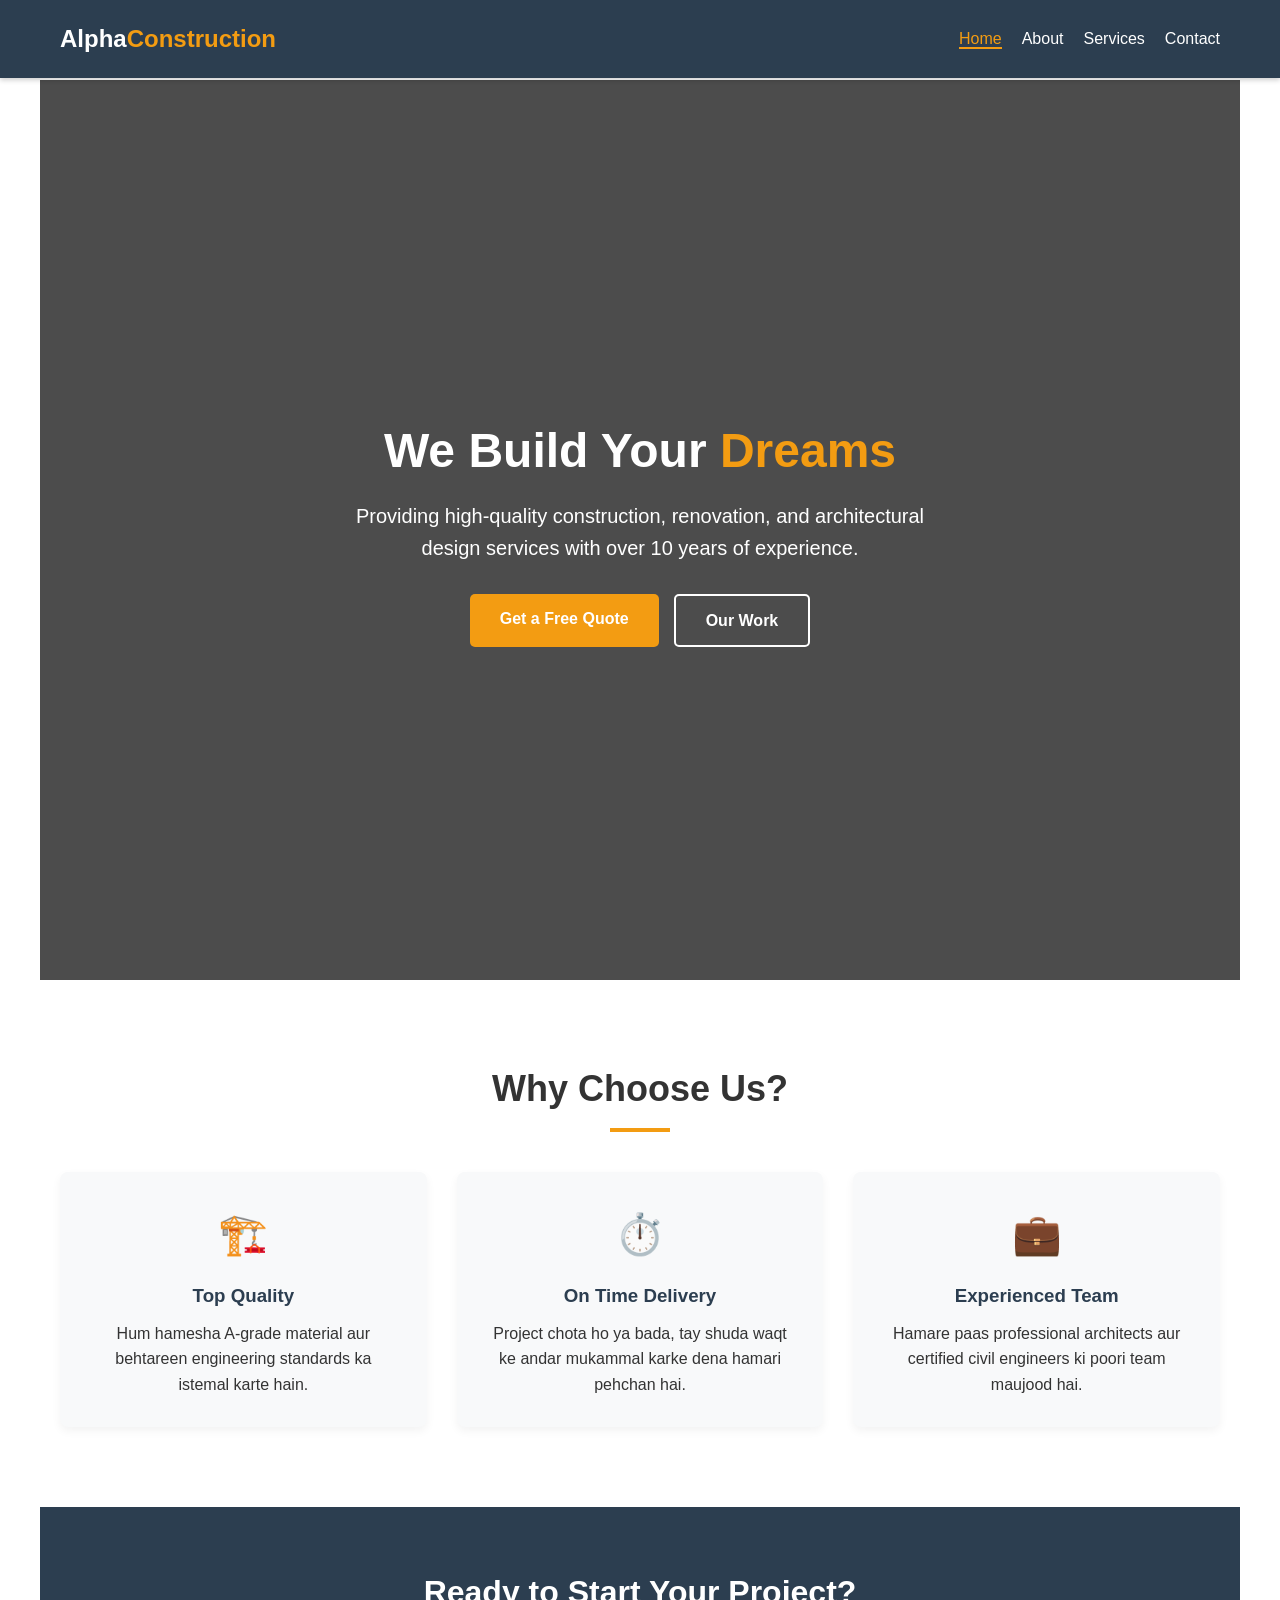
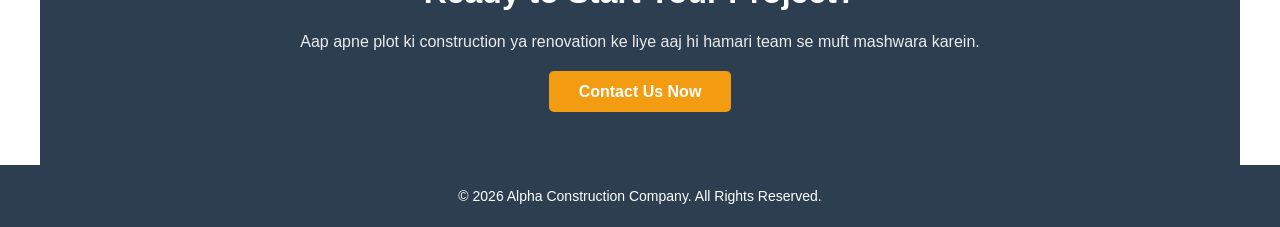
==== index.html @ 8a4fabbf "first commit" ====
<!DOCTYPE html>
<html lang="en">
<head>
    <meta charset="UTF-8">
    <meta name="viewport" content="width=device-width, initial-scale=1.0">
    <title>Home - Alpha Construction Company</title>
    <!-- Humne jo CSS file banayi thi, yeh usko link karegi -->
    <link rel="stylesheet" href="style.css">
</head>
<body>

    <!-- Header & Navigation -->
    <header>
        <div class="nav-container">
            <div class="logo">Alpha<span>Construction</span></div>
            <ul class="nav-links">
                <li><a href="index.html" class="active">Home</a></li>
                <li><a href="about.html">About</a></li>
                <li><a href="services.html">Services</a></li>
                <li><a href="contact.html">Contact</a></li>
            </ul>
        </div>
    </header>

    <!-- Main Hero Banner Section -->
    <section id="home" class="hero">
        <h1>We Build Your <span>Dreams</span></h1>
        <p>Providing high-quality construction, renovation, and architectural design services with over 10 years of experience.</p>
        <div class="hero-buttons">
            <a href="contact.html" class="btn">Get a Free Quote</a>
            <a href="services.html" class="btn btn-secondary">Our Work</a>
        </div>
    </section>

    <!-- Features / Highlights Section -->
    <section class="highlights">
        <div class="section-container">
            <h2 class="section-title">Why Choose Us?</h2>
            <div class="highlights-grid">
                <div class="highlight-card">
                    <div class="icon">🏗️</div>
                    <h3>Top Quality</h3>
                    <p>Hum hamesha A-grade material aur behtareen engineering standards ka istemal karte hain.</p>
                </div>
                <div class="highlight-card">
                    <div class="icon">⏱️</div>
                    <h3>On Time Delivery</h3>
                    <p>Project chota ho ya bada, tay shuda waqt ke andar mukammal karke dena hamari pehchan hai.</p>
                </div>
                <div class="highlight-card">
                    <div class="icon">💼</div>
                    <h3>Experienced Team</h3>
                    <p>Hamare paas professional architects aur certified civil engineers ki poori team maujood hai.</p>
                </div>
            </div>
        </div>
    </section>

    <!-- Call to Action Section -->
    <section class="cta-section">
        <h2>Ready to Start Your Project?</h2>
        <p>Aap apne plot ki construction ya renovation ke liye aaj hi hamari team se muft mashwara karein.</p>
        <a href="contact.html" class="btn">Contact Us Now</a>
    </section>

    <!-- Footer -->
    <footer>
        <p>&copy; 2026 Alpha Construction Company. All Rights Reserved.</p>
    </footer>

</body>
</html>
---- style.css ----
/* Basic Reset & Fonts */
 * { margin: 0; padding: 0; box-sizing: border-box; font-family: 'Segoe UI', Tahoma, Geneva, Verdana, sans-serif; }
 body { color: #333; line-height: 1.6; padding-top: 80px;}
 
 /* Theme Colors: Construction Yellow/Orange & Dark Slate */
 :root { --primary: #f39c12; --dark: #2c3e50; --light: #f8f9fa; }

 /* Header & Navigation */
 header { background: var(--dark); position: fixed; width: 100%; top: 0; z-index: 1000; box-shadow: 0 2px 5px rgba(0,0,0,0.2); }
 .nav-container { display: flex; justify-content: space-between; align-items: center; max-width: 1200px; margin: 0 auto; padding: 20px; }
 .logo { color: #fff; font-size: 24px; font-weight: bold; }
 .logo span { color: var(--primary); }
 .nav-links { list-style: none; display: flex; }
 .nav-links li { margin-left: 20px; }
 .nav-links a { color: #fff; text-decoration: none; font-weight: 500; transition: 0.3s; }
 .nav-links a:hover { color: var(--primary); }

 /* Hero Section */
 .hero { background: linear-gradient(rgba(0,0,0,0.7), rgba(0,0,0,0.7)), url('https://images.unsplash.com/photo-1541888946425-d81bb19240f5?q=80&w=1200') no-repeat center center/cover; height: 100vh; display: flex; flex-direction: column; justify-content: center; align-items: center; text-align: center; color: #fff; padding: 0 20px; }
 .hero h1 { font-size: 48px; margin-bottom: 10px; }
 .hero h1 span { color: var(--primary); }
 .hero p { font-size: 20px; margin-bottom: 20px; max-width: 600px; }
 .btn { background: var(--primary); color: #fff; padding: 12px 30px; text-decoration: none; font-weight: bold; border-radius: 5px; transition: 0.3s; }
 .btn:hover { background: #e67e22; }

 /* Extra CSS for Home Page Elements */
.hero-buttons {
    display: flex;
    gap: 15px;
    margin-top: 10px;
}
.btn-secondary {
    background: transparent;
    border: 2px solid #fff;
}
.btn-secondary:hover {
    background: #fff;
    color: var(--dark);
}
.section-container {
    max-width: 1200px;
    margin: 0 auto;
}
.highlights-grid {
    display: flex;
    justify-content: space-between;
    gap: 30px;
    margin-top: 40px;
    flex-wrap: wrap;
}
.highlight-card {
    flex: 1;
    min-width: 250px;
    background: var(--light);
    padding: 30px;
    border-radius: 8px;
    text-align: center;
    box-shadow: 0 4px 10px rgba(0,0,0,0.05);
    transition: 0.3s;
}
.highlight-card:hover {
    transform: translateY(-5px);
}
.highlight-card .icon {
    font-size: 40px;
    margin-bottom: 15px;
}
.highlight-card h3 {
    margin-bottom: 10px;
    color: var(--dark);
}
.cta-section {
    background: var(--dark);
    color: #fff;
    text-align: center;
    padding: 60px 20px;
}
.cta-section h2 {
    font-size: 32px;
    margin-bottom: 10px;
}
.cta-section p {
    margin-bottom: 25px;
    opacity: 0.9;
}
.nav-links a.active {
    color: var(--primary);
    border-bottom: 2px solid var(--primary);
}

/* About Page Styling 
.inner-banner {
    background: linear-gradient(rgba(44, 62, 80, 0.85), rgba(44, 62, 80, 0.85)), url('https://images.unsplash.com/photo-1504307651254-35680f356dfd?q=80&w=1200') no-repeat center center/cover;
    padding: 80px 20px 60px !important;
    text-align: center;
    color: #fff;
}*/

.inner-banner {
    background: linear-gradient(rgba(44, 62, 80, 0.65), rgba(44, 62, 80, 0.65)), 
                url('https://images.unsplash.com/photo-1504307651254-35680f356dfd?q=80&w=1200') no-repeat center center/cover;
    text-align: center;
    color: #fff;
    
    /* Image ko bina kate bada dikhane ke liye height settings */
    min-height: 500px; /* Is se banner ko ek proper badi height mil jayegi */
    display: flex;
    flex-direction: column;
    justify-content: center;
    align-items: center;
    padding: 100px 20px 80px !important; /* Navbar ke niche space bhi bani rahegi */
}

.inner-banner h1 {
    font-size: 38px;
    margin-bottom: 10px;
}
.inner-banner p {
    font-size: 16px;
    color: var(--primary);
}
.about-page-content {
    padding: 60px 20px;
}
.about-grid {
    display: flex;
    gap: 40px;
    align-items: center;
    flex-wrap: wrap;
    max-width: 1200px;
    margin: 0 auto;
}
.about-page-img, .about-page-text {
    flex: 1;
    min-width: 300px;
}
.about-page-img img {
    width: 100%;
    border-radius: 8px;
    box-shadow: 0 8px 20px rgba(0,0,0,0.1);
}
.about-page-text h2 {
    font-size: 32px;
    color: var(--dark);
    margin-bottom: 20px;
}
.about-page-text p {
    margin-bottom: 15px;
    color: #555;
}
.stats-counter {
    display: flex;
    gap: 20px;
    margin-top: 30px;
}
.stat-item {
    background: var(--light);
    padding: 15px 25px;
    border-radius: 6px;
    text-align: center;
    border-left: 4px solid var(--primary);
    flex: 1;
}
.stat-item h3 {
    font-size: 28px;
    color: var(--dark);
}
.stat-item p {
    font-size: 13px;
    margin: 0;
    color: #777;
    font-weight: bold;
}
.values-section {
    background: var(--light);
    max-width: 100%;
}
.values-grid {
    display: flex;
    gap: 30px;
    max-width: 1200px;
    margin: 0 auto;
    flex-wrap: wrap;
}
.value-box {
    background: #fff;
    padding: 40px 30px;
    border-radius: 8px;
    flex: 1;
    min-width: 280px;
    box-shadow: 0 4px 12px rgba(0,0,0,0.03);
    text-align: center;
}
.v-icon {
    font-size: 40px;
    margin-bottom: 15px;
}
.value-box h3 {
    margin-bottom: 15px;
    color: var(--dark);
}

/* Services Page Specific Styling */
.services-banner {
    /* Ismein hum construction tools wali background image use kar rahe hain */
    background: linear-gradient(rgba(44, 62, 80, 0.7), rgba(44, 62, 80, 0.7)), 
                url('https://images.unsplash.com/photo-1504307651254-35680f356dfd?q=80&w=1200') no-repeat center center/cover;
}
.services-page-content {
    padding: 60px 20px;
    max-width: 1200px;
    margin: 0 auto;
}
.services-grid {
    display: grid;
    grid-template-columns: repeat(auto-fit, minmax(500px, 1fr)); /* 2 columns badi screen par, auto-adjust mobile par */
    gap: 30px;
}
.service-card {
    background: #fff;
    border-radius: 8px;
    overflow: hidden;
    box-shadow: 0 4px 15px rgba(0,0,0,0.06);
    display: flex; /* Image aur text side-by-side karne ke liye */
    border-bottom: 4px solid var(--dark);
    transition: 0.3s;
}
.service-card:hover {
    transform: translateY(-5px);
    border-bottom-color: var(--primary);
}
.s-card-img {
    flex: 1;
    min-width: 180px;
}
.s-card-img img {
    width: 100%;
    height: 100%;
    object-fit: cover; /* Image bina stretch hue box mein fit rahegi */
}
.s-card-text {
    flex: 1.5;
    padding: 25px;
    display: flex;
    flex-direction: column;
    justify-content: center;
}
.s-card-text h3 {
    font-size: 22px;
    color: var(--dark);
    margin-bottom: 12px;
}
.s-card-text p {
    color: #666;
    font-size: 14px;
    line-height: 1.6;
}

/* Mobile responsive adjustments specifically for services cards */
@media (max-width: 600px) {
    .services-grid {
        grid-template-columns: 1fr;
    }
    .service-card {
        flex-direction: column; /* Mobile par image upar aur text neeche ho jayega */
    }
    .s-card-img {
        height: 200px;
    }
}

/* Contact Page Specific Styling */
.contact-banner {
    background: linear-gradient(rgba(44, 62, 80, 0.75), rgba(44, 62, 80, 0.75)), 
                url('https://images.unsplash.com/photo-1504307651254-35680f356dfd?q=80&w=1200') no-repeat center center/cover;
}
.contact-page-content {
    padding: 60px 20px;
    max-width: 1200px;
    margin: 0 auto;
}
.contact-wrapper {
    display: flex;
    gap: 50px;
    flex-wrap: wrap;
}
.contact-details, .contact-form-container {
    flex: 1;
    min-width: 300px;
}
.contact-details h2, .contact-form-container h2 {
    font-size: 28px;
    color: var(--dark);
    margin-bottom: 15px;
}
.contact-desc {
    color: #666;
    margin-bottom: 30px;
    font-size: 15px;
}
.info-blocks {
    display: flex;
    flex-direction: column;
    gap: 20px;
}
.info-block {
    display: flex;
    gap: 15px;
    align-items: center;
    background: var(--light);
    padding: 15px;
    border-radius: 6px;
}
.info-icon {
    font-size: 24px;
}
.info-text h3 {
    font-size: 16px;
    color: var(--dark);
    margin-bottom: 2px;
}
.info-text p {
    color: #555;
    font-size: 14px;
}

/* Form Fields Styling */
.contact-form {
    display: flex;
    flex-direction: column;
    gap: 15px;
}
.form-group {
    display: flex;
    flex-direction: column;
    gap: 5px;
}
.form-group label {
    font-size: 14px;
    font-weight: 600;
    color: var(--dark);
}
.form-group input, .form-group textarea {
    padding: 12px;
    border: 1px solid #ccc;
    border-radius: 4px;
    font-size: 14px;
    width: 100%;
}
.form-group input:focus, .form-group textarea:focus {
    border-color: var(--primary);
    outline: none;
}
.submit-btn {
    border: none;
    cursor: pointer;
    text-align: center;
    width: 100%;
    margin-top: 10px;
}

/* Mobile Alignment */
@media (max-width: 768px) {
    .contact-wrapper {
        flex-direction: column;
        gap: 40px;
    }
}

 /* Sections General */
 section { padding: 80px 20px; max-width: 1200px; margin: 0 auto; }
 .section-title { text-align: center; font-size: 36px; margin-bottom: 40px; position: relative; }
 .section-title::after { content: ''; display: block; width: 60px; height: 4px; background: var(--primary); margin: 10px auto 0; }

 /* About Section */
 .about-content { display: flex; align-items: center; gap: 40px; flex-wrap: wrap; }
 .about-text { flex: 1; min-width: 300px; }
 .about-img { flex: 1; min-width: 300px; }
 .about-img img { width: 100%; border-radius: 8px; box-shadow: 0 5px 15px rgba(0,0,0,0.1); }

 /* Services Section */
 .services { background: var(--light); max-width: 100%; }
 .services-container { display: flex; justify-content: space-around; gap: 20px; flex-wrap: wrap; max-width: 1200px; margin: 0 auto; }
 .service-box { background: #fff; padding: 30px; text-align: center; border-radius: 8px; flex: 1; min-width: 280px; box-shadow: 0 5px 15px rgba(0,0,0,0.05); border-top: 5px solid var(--primary); }
 .service-box h3 { margin-bottom: 15px; color: var(--dark); }

 /* Contact Section */
 .contact-container { max-width: 600px; margin: 0 auto; text-align: center; }
 .contact-info { margin-bottom: 30px; font-size: 18px; }
 .contact-info p { margin: 10px 0; }

 /* Footer */
 footer { background: var(--dark); color: #fff; text-align: center; padding: 20px; font-size: 14px; }
 /* Mobile Responsive CSS */
@media (max-width: 768px) {
.nav-container {
 flex-direction: column;
 padding: 10px;
}
.logo {
 margin-bottom: 10px;
 font-size: 20px;
}
.nav-links {
 width: 100%;
 justify-content: center;
 flex-wrap: wrap;
}
.nav-links li {
 margin: 5px 10px;
}
.nav-links a {
 font-size: 14px;
}

/* Hero section text adjustments for mobile */
.hero h1 {
 font-size: 32px;
}
.hero p {
 font-size: 16px;
}
}
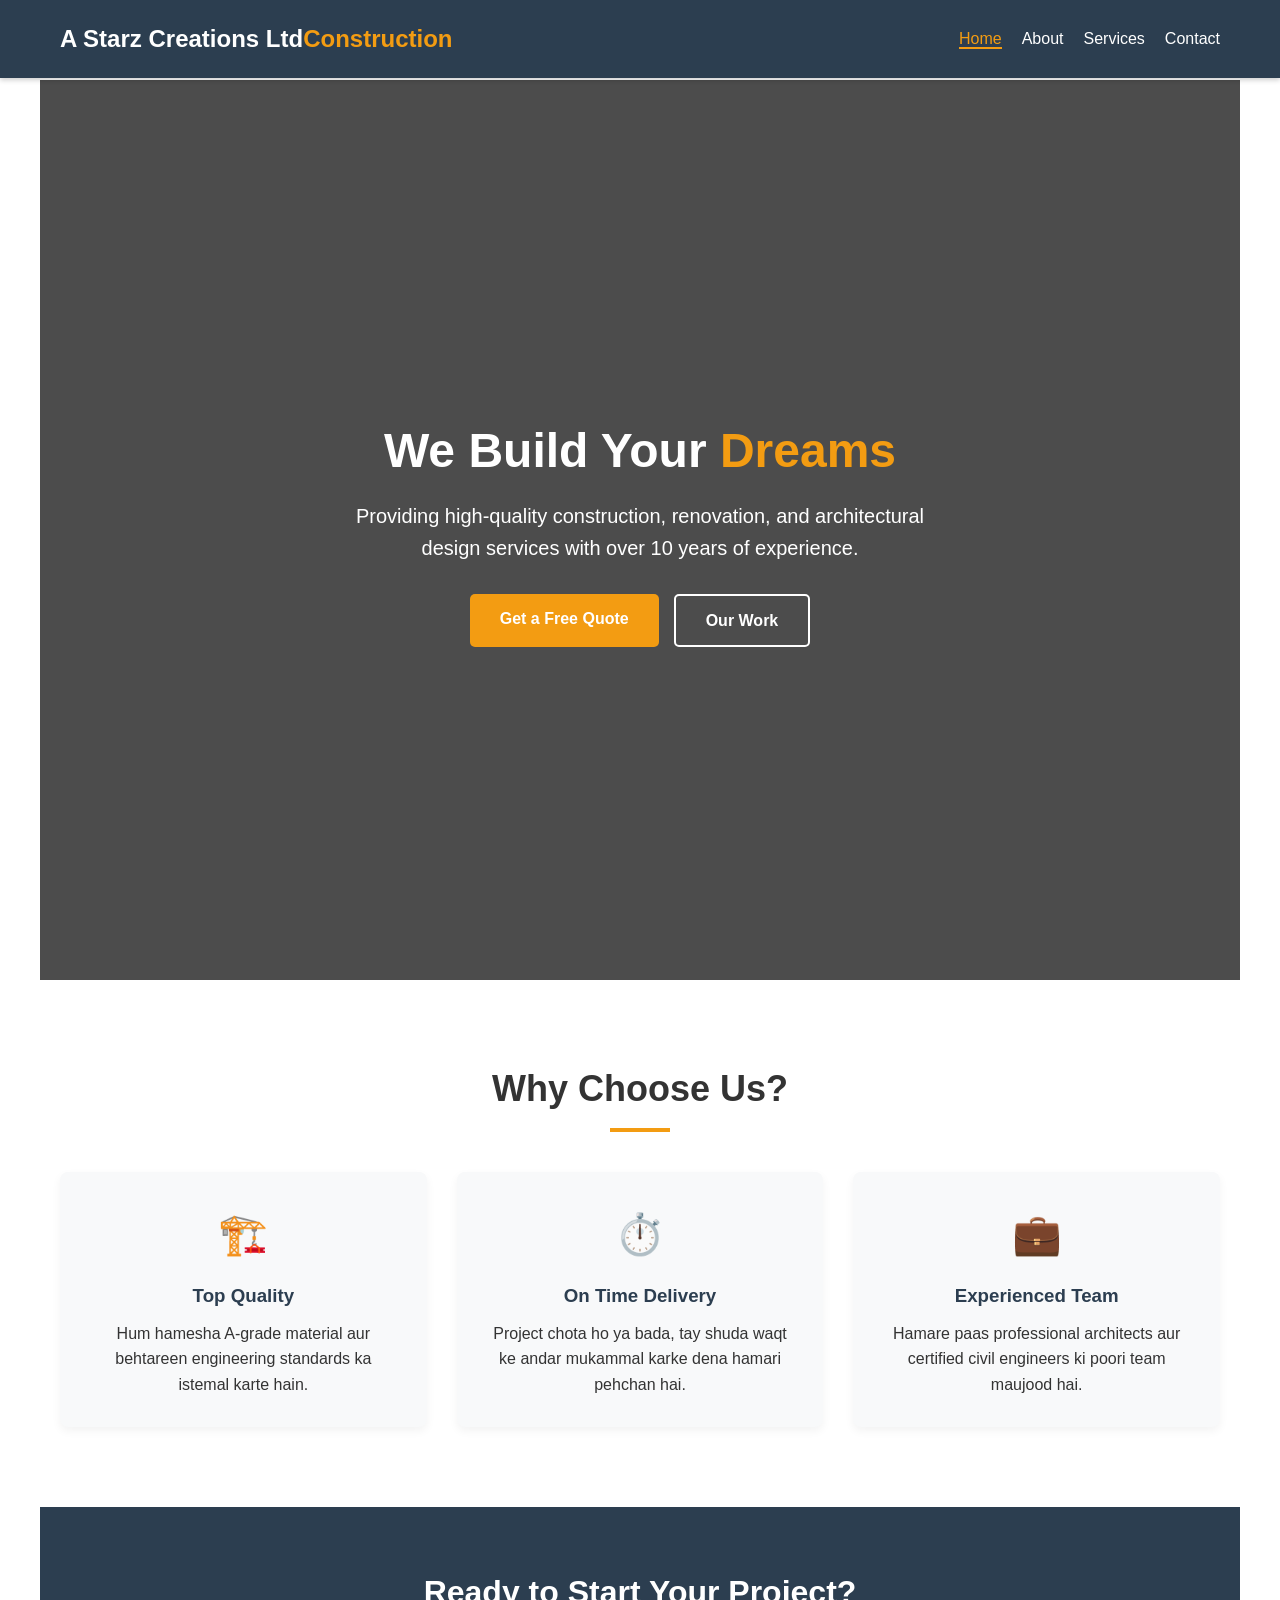
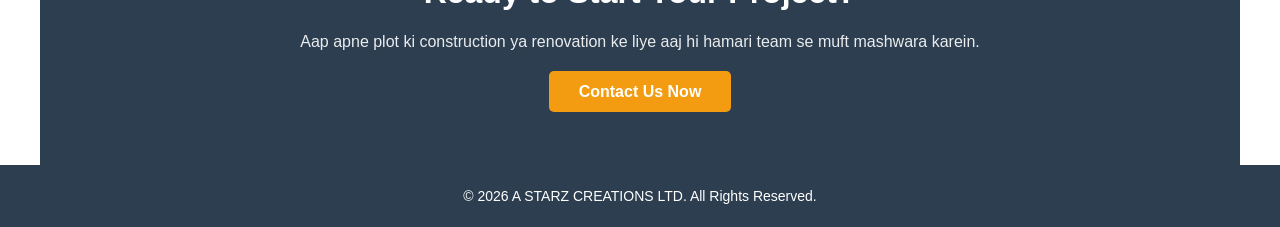
==== commit 0c910eed: "name chANGE" ====
--- a/index.html
+++ b/index.html
@@ -3,7 +3,7 @@
 <head>
     <meta charset="UTF-8">
     <meta name="viewport" content="width=device-width, initial-scale=1.0">
-    <title>Home - Alpha Construction Company</title>
+    <title>Home - A STARZ CREATIONS LTD</title>
     <!-- Humne jo CSS file banayi thi, yeh usko link karegi -->
     <link rel="stylesheet" href="style.css">
 </head>
@@ -12,7 +12,7 @@
     <!-- Header & Navigation -->
     <header>
         <div class="nav-container">
-            <div class="logo">Alpha<span>Construction</span></div>
+            <div class="logo">A Starz Creations Ltd<span>Construction</span></div>
             <ul class="nav-links">
                 <li><a href="index.html" class="active">Home</a></li>
                 <li><a href="about.html">About</a></li>
@@ -65,7 +65,7 @@
 
     <!-- Footer -->
     <footer>
-        <p>&copy; 2026 Alpha Construction Company. All Rights Reserved.</p>
+        <p>&copy; 2026 A STARZ CREATIONS LTD. All Rights Reserved.</p>
     </footer>
 
 </body>
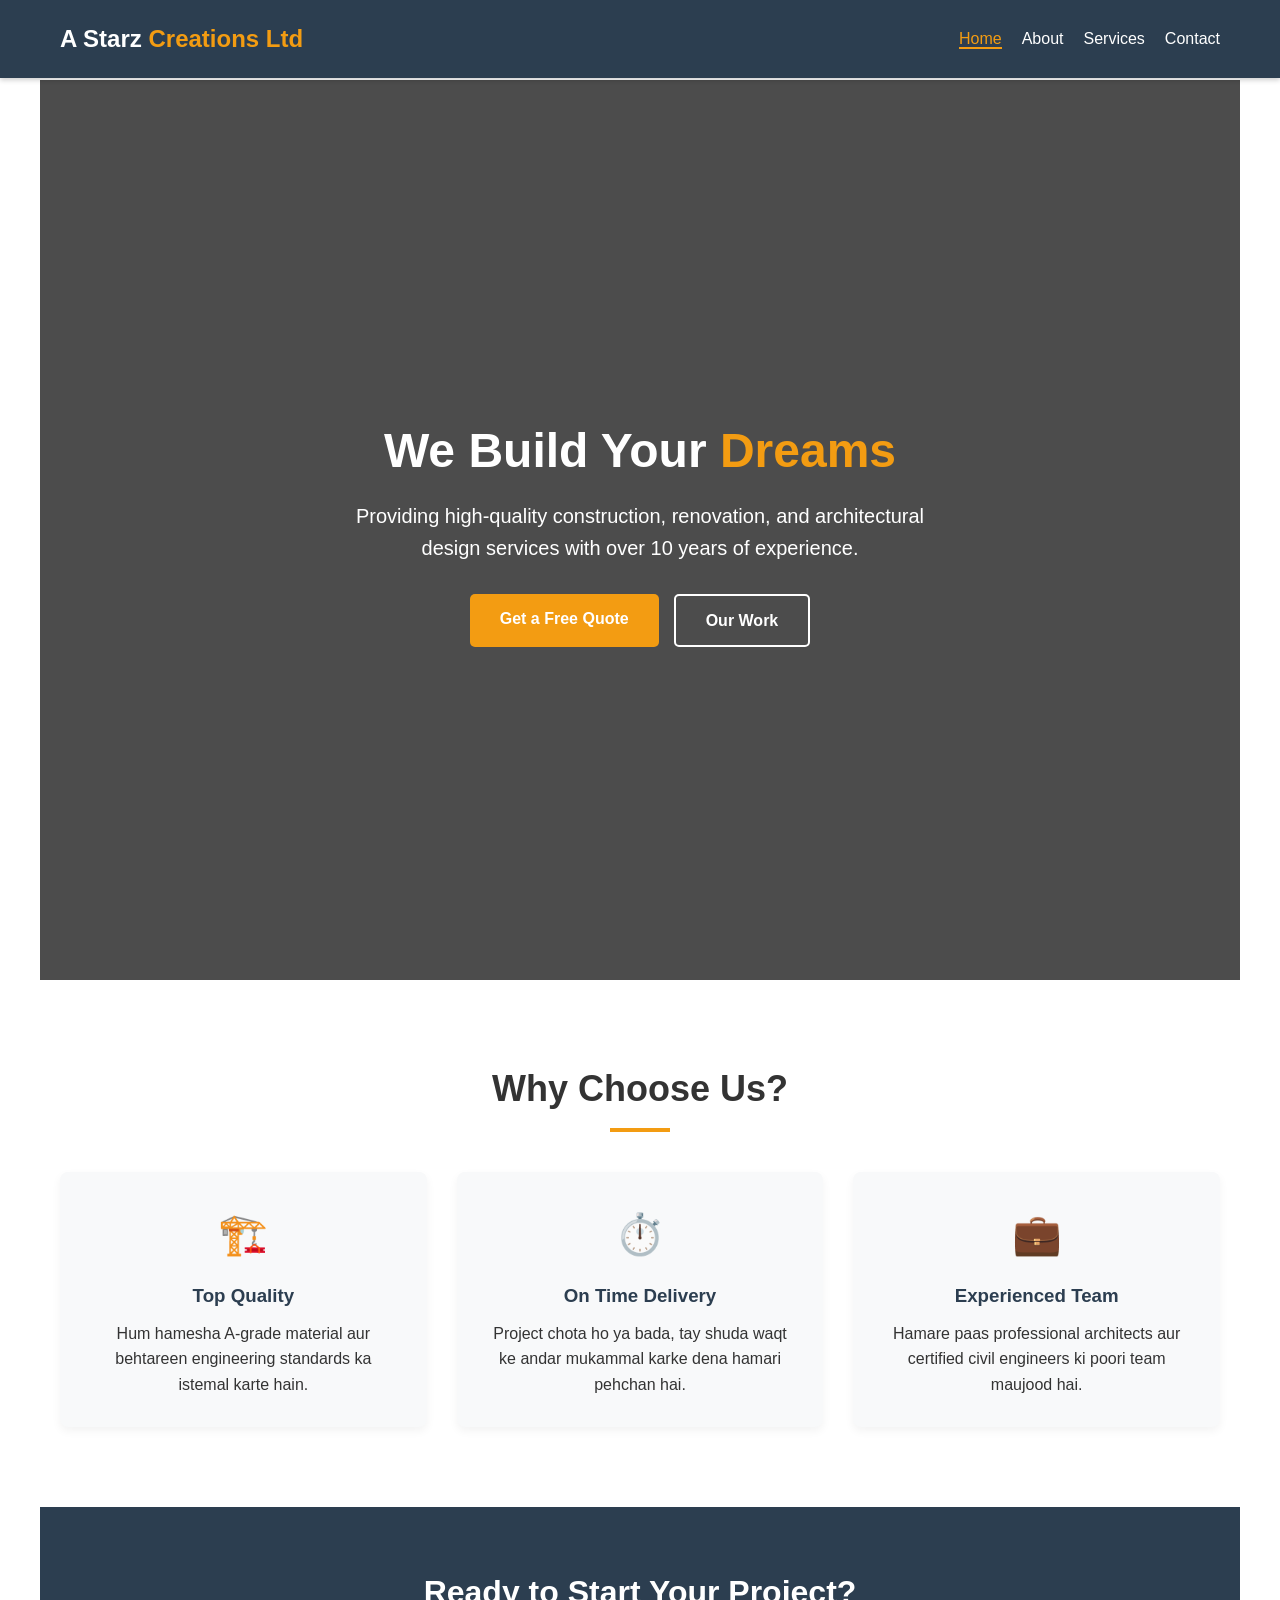
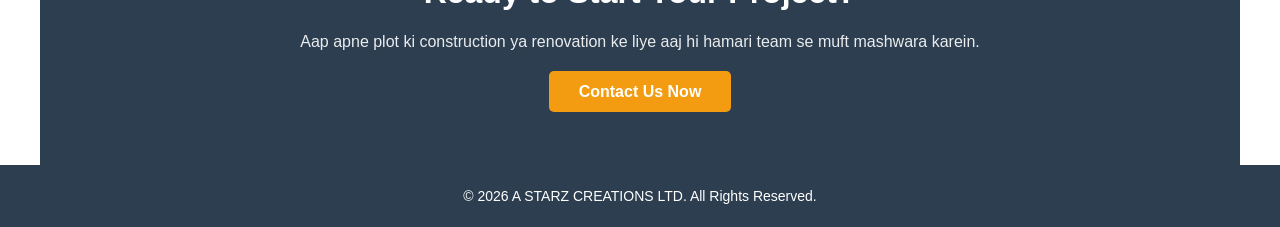
==== commit f71852b8: "all services change" ====
--- a/index.html
+++ b/index.html
@@ -12,7 +12,7 @@
     <!-- Header & Navigation -->
     <header>
         <div class="nav-container">
-            <div class="logo">A Starz Creations Ltd<span>Construction</span></div>
+            <div class="logo">A Starz <span>Creations Ltd</span></div>
             <ul class="nav-links">
                 <li><a href="index.html" class="active">Home</a></li>
                 <li><a href="about.html">About</a></li>
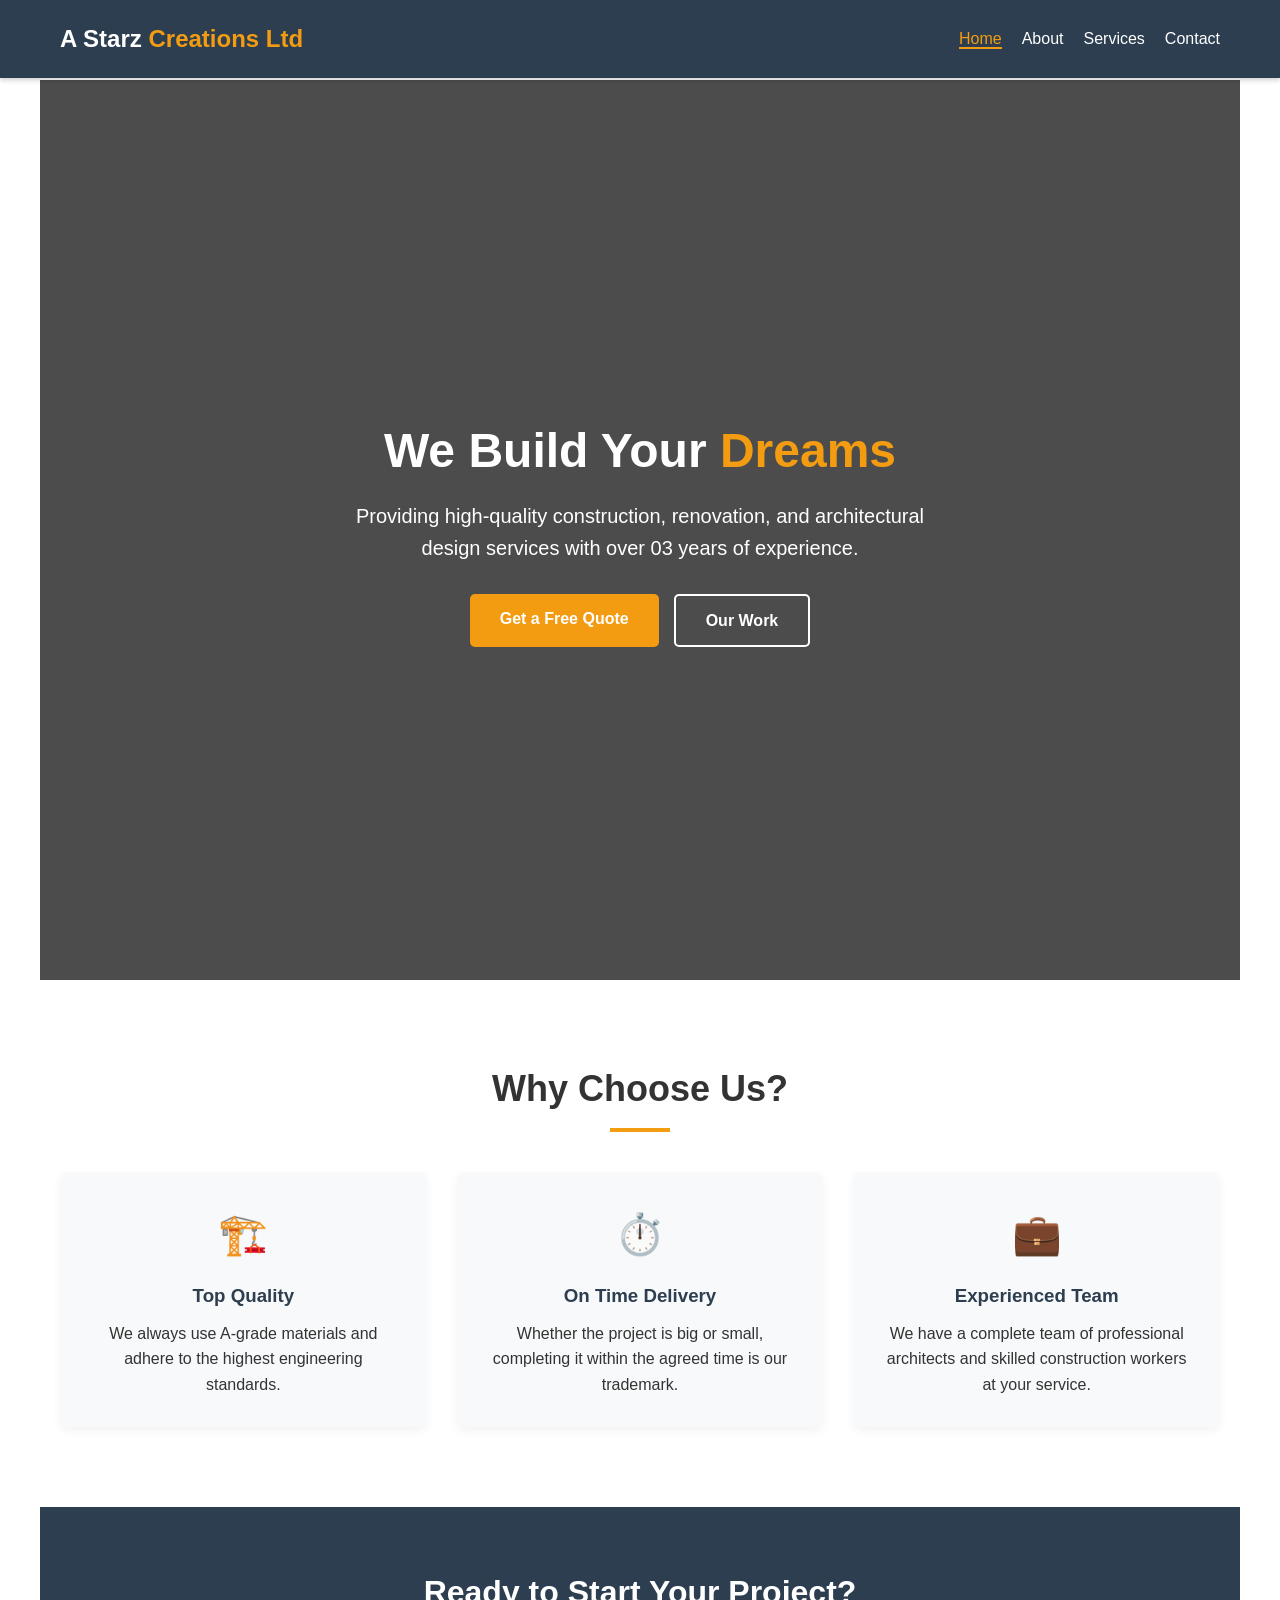
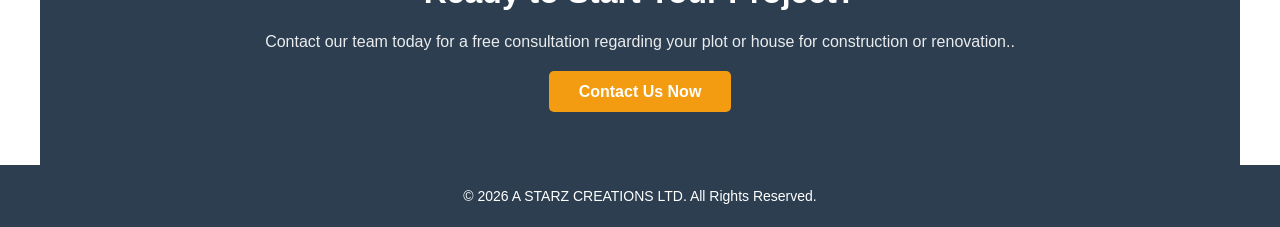
==== commit 2f883bff: "urdu change into english" ====
--- a/index.html
+++ b/index.html
@@ -25,7 +25,7 @@
     <!-- Main Hero Banner Section -->
     <section id="home" class="hero">
         <h1>We Build Your <span>Dreams</span></h1>
-        <p>Providing high-quality construction, renovation, and architectural design services with over 10 years of experience.</p>
+        <p>Providing high-quality construction, renovation, and architectural design services with over 03 years of experience.</p>
         <div class="hero-buttons">
             <a href="contact.html" class="btn">Get a Free Quote</a>
             <a href="services.html" class="btn btn-secondary">Our Work</a>
@@ -40,17 +40,17 @@
                 <div class="highlight-card">
                     <div class="icon">🏗️</div>
                     <h3>Top Quality</h3>
-                    <p>Hum hamesha A-grade material aur behtareen engineering standards ka istemal karte hain.</p>
+                    <p>We always use A-grade materials and adhere to the highest engineering standards.</p>
                 </div>
                 <div class="highlight-card">
                     <div class="icon">⏱️</div>
                     <h3>On Time Delivery</h3>
-                    <p>Project chota ho ya bada, tay shuda waqt ke andar mukammal karke dena hamari pehchan hai.</p>
+                    <p>Whether the project is big or small, completing it within the agreed time is our trademark.</p>
                 </div>
                 <div class="highlight-card">
                     <div class="icon">💼</div>
                     <h3>Experienced Team</h3>
-                    <p>Hamare paas professional architects aur certified civil engineers ki poori team maujood hai.</p>
+                    <p>We have a complete team of professional architects and skilled construction workers at your service.</p>
                 </div>
             </div>
         </div>
@@ -59,7 +59,7 @@
     <!-- Call to Action Section -->
     <section class="cta-section">
         <h2>Ready to Start Your Project?</h2>
-        <p>Aap apne plot ki construction ya renovation ke liye aaj hi hamari team se muft mashwara karein.</p>
+        <p>Contact our team today for a free consultation regarding your plot or house for construction or renovation..</p>
         <a href="contact.html" class="btn">Contact Us Now</a>
     </section>
 
